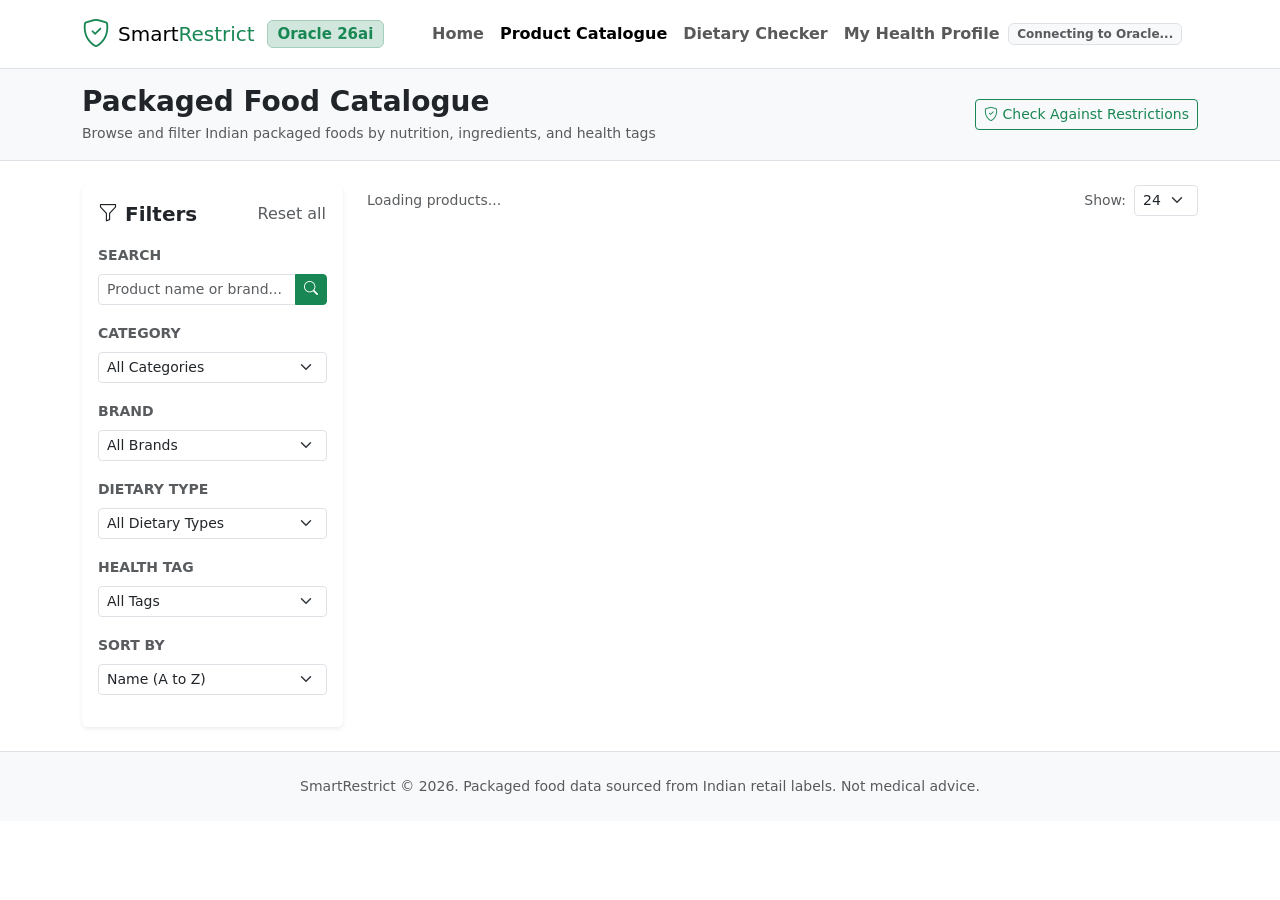
==== frontend/catalogue.html @ e8da26ab "initial commit" ====
<!DOCTYPE html>
<html lang="en">
<head>
  <meta charset="UTF-8">
  <meta name="viewport" content="width=device-width, initial-scale=1.0">
  <title>Product Catalogue | SmartRestrict</title>
  <link rel="stylesheet" href="https://cdn.jsdelivr.net/npm/bootstrap@5.3.3/dist/css/bootstrap.min.css">
  <link rel="stylesheet" href="https://cdn.jsdelivr.net/npm/bootstrap-icons@1.11.3/font/bootstrap-icons.min.css">
  <link rel="stylesheet" href="/static/css/style.css">
</head>
<body>

  <!-- Top Navbar -->
  <nav class="navbar navbar-expand-lg navbar-light bg-white border-bottom sticky-top py-2">
    <div class="container">
      <a class="navbar-brand d-flex align-items-center gap-2" href="/">
        <i class="bi bi-shield-check text-success fs-3"></i>
        <span>Smart<span class="text-success">Restrict</span></span>
        <span class="badge bg-success-subtle text-success border border-success-subtle ms-1">Oracle 26ai</span>
      </a>
      <button class="navbar-toggler" type="button" data-bs-toggle="collapse" data-bs-target="#navContent">
        <span class="navbar-toggler-icon"></span>
      </button>

      <div class="collapse navbar-collapse" id="navContent">
        <ul class="navbar-nav me-auto mb-2 mb-lg-0 ms-lg-4">
          <li class="nav-item"><a class="nav-link fw-semibold" href="/">Home</a></li>
          <li class="nav-item"><a class="nav-link active fw-semibold" href="/catalogue">Product Catalogue</a></li>
          <li class="nav-item"><a class="nav-link fw-semibold" href="/evaluate">Dietary Checker</a></li>
          <li class="nav-item"><a class="nav-link fw-semibold" href="/profile">My Health Profile</a></li>
        </ul>

        <div class="d-flex align-items-center gap-3">
          <span id="db-health-badge" class="badge bg-light text-muted border">Connecting to Oracle...</span>
          <div id="nav-user-badge"></div>
        </div>
      </div>
    </div>
  </nav>

  <!-- Page Header -->
  <header class="bg-light border-bottom py-3">
    <div class="container">
      <div class="d-flex flex-wrap justify-content-between align-items-center gap-2">
        <div>
          <h1 class="h3 fw-bold mb-1">Packaged Food Catalogue</h1>
          <p class="text-muted small mb-0">Browse and filter Indian packaged foods by nutrition, ingredients, and health tags</p>
        </div>
        <div class="d-flex gap-2">
          <a href="/evaluate" class="btn btn-outline-success btn-sm">
            <i class="bi bi-shield-check"></i> Check Against Restrictions
          </a>
        </div>
      </div>
    </div>
  </header>

  <!-- Main Catalogue Content -->
  <main class="container my-4">
    <div class="row g-4">
      <!-- Filter Sidebar -->
      <aside class="col-lg-3">
        <div class="card border-0 shadow-sm p-3 sticky-top" style="top: 80px;">
          <div class="d-flex justify-content-between align-items-center mb-3">
            <h5 class="fw-bold mb-0"><i class="bi bi-funnel"></i> Filters</h5>
            <button id="btn-reset-filters" class="btn btn-link text-decoration-none p-0 text-muted small">
              Reset all
            </button>
          </div>

          <!-- Search Input -->
          <div class="mb-3">
            <label for="filter-search" class="form-label small fw-semibold text-muted">SEARCH</label>
            <div class="input-group input-group-sm">
              <input type="text" id="filter-search" class="form-control" placeholder="Product name or brand...">
              <button id="btn-apply-search" class="btn btn-success" type="button">
                <i class="bi bi-search"></i>
              </button>
            </div>
          </div>

          <!-- Category Filter -->
          <div class="mb-3">
            <label for="filter-category" class="form-label small fw-semibold text-muted">CATEGORY</label>
            <select id="filter-category" class="form-select form-select-sm">
              <option value="">All Categories</option>
            </select>
          </div>

          <!-- Brand Filter -->
          <div class="mb-3">
            <label for="filter-brand" class="form-label small fw-semibold text-muted">BRAND</label>
            <select id="filter-brand" class="form-select form-select-sm">
              <option value="">All Brands</option>
            </select>
          </div>

          <!-- Dietary Type -->
          <div class="mb-3">
            <label for="filter-dietary" class="form-label small fw-semibold text-muted">DIETARY TYPE</label>
            <select id="filter-dietary" class="form-select form-select-sm">
              <option value="">All Dietary Types</option>
            </select>
          </div>

          <!-- Health Tags Filter -->
          <div class="mb-3">
            <label for="filter-tag" class="form-label small fw-semibold text-muted">HEALTH TAG</label>
            <select id="filter-tag" class="form-select form-select-sm">
              <option value="">All Tags</option>
            </select>
          </div>

          <!-- Sort Option -->
          <div class="mb-3">
            <label for="filter-sort" class="form-label small fw-semibold text-muted">SORT BY</label>
            <select id="filter-sort" class="form-select form-select-sm">
              <option value="name_asc">Name (A to Z)</option>
              <option value="name_desc">Name (Z to A)</option>
              <option value="sugar_asc">Sugar (Lowest first)</option>
              <option value="sodium_asc">Sodium (Lowest first)</option>
              <option value="calories_asc">Calories (Lowest first)</option>
              <option value="protein_desc">Protein (Highest first)</option>
              <option value="price_asc">Price (Low to High)</option>
              <option value="price_desc">Price (High to Low)</option>
            </select>
          </div>
        </div>
      </aside>

      <!-- Products Grid & Pagination -->
      <section class="col-lg-9">
        <!-- Results Bar -->
        <div class="d-flex flex-wrap justify-content-between align-items-center mb-3">
          <div id="results-count" class="text-muted small">Loading products...</div>
          <div class="d-flex align-items-center gap-2">
            <label for="page-size-select" class="small text-muted">Show:</label>
            <select id="page-size-select" class="form-select form-select-sm" style="width: auto;">
              <option value="12">12</option>
              <option value="24" selected>24</option>
              <option value="48">48</option>
            </select>
          </div>
        </div>

        <!-- Active Filter Pills Container -->
        <div id="active-filters-container" class="mb-3 d-flex flex-wrap gap-2"></div>

        <!-- Products Container -->
        <div id="products-grid" class="row g-3">
          <!-- Dynamically populated -->
        </div>

        <!-- Pagination Controls -->
        <nav aria-label="Product pagination" class="mt-4">
          <ul id="pagination-controls" class="pagination justify-content-center"></ul>
        </nav>
      </section>
    </div>
  </main>

  <!-- Footer -->
  <footer class="bg-light border-top py-4 mt-auto">
    <div class="container text-center text-muted small">
      SmartRestrict &copy; 2026. Packaged food data sourced from Indian retail labels. Not medical advice.
    </div>
  </footer>

  <script src="https://cdn.jsdelivr.net/npm/bootstrap@5.3.3/dist/js/bootstrap.bundle.min.js"></script>
  <script src="/static/js/api.js"></script>
  <script src="/static/js/app.js"></script>
  <script src="/static/js/catalogue.js"></script>
</body>
</html>
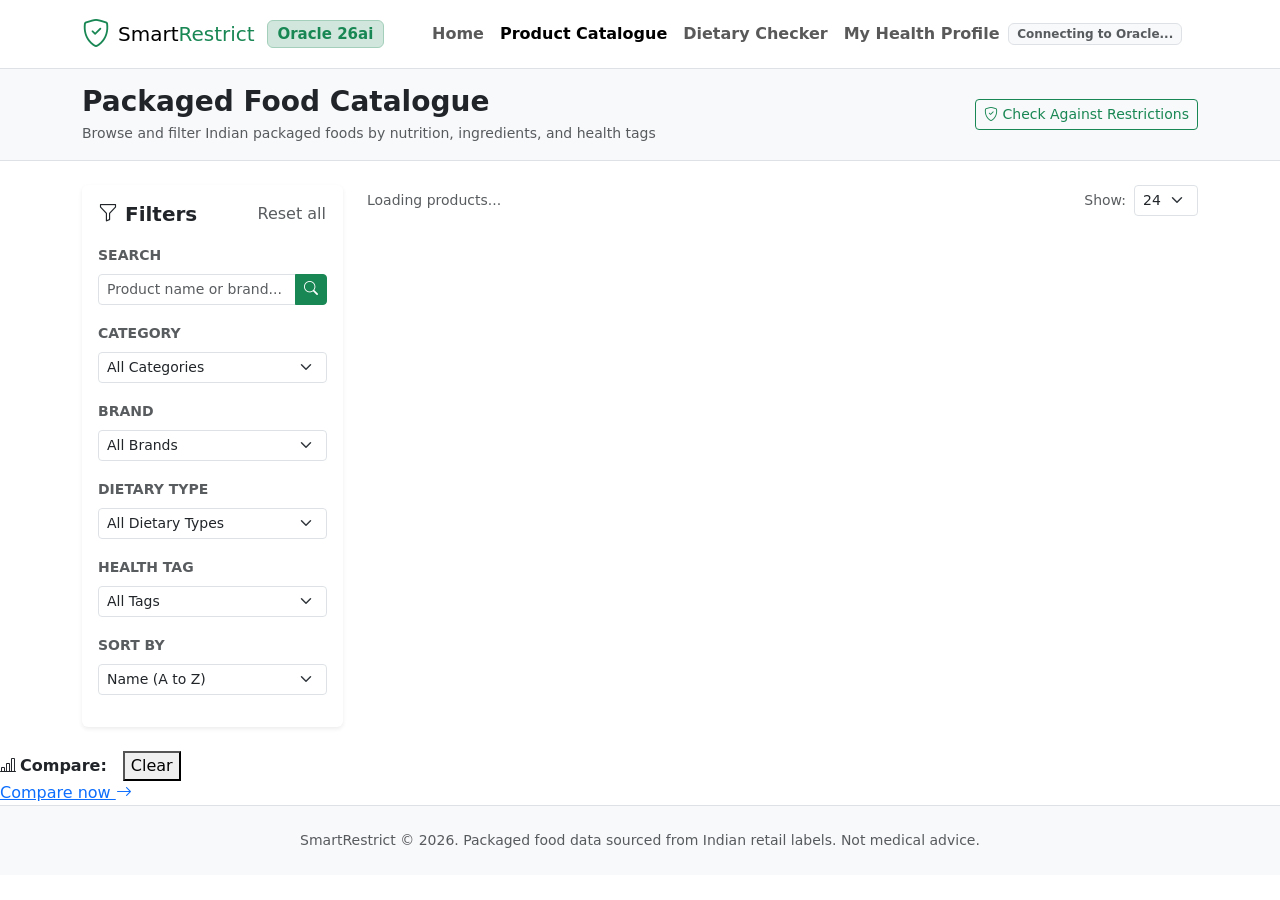
==== commit 248d5f58: "made it better" ====
--- a/frontend/catalogue.html
+++ b/frontend/catalogue.html
@@ -159,6 +159,15 @@
     </div>
   </main>
 
+  <div id="compare-bar" class="compare-bar" aria-live="polite">
+    <div class="d-flex align-items-center flex-wrap gap-2">
+      <strong><i class="bi bi-bar-chart-line me-1"></i>Compare:</strong>
+      <span id="compare-bar-items"></span>
+      <button id="compare-bar-clear" type="button" class="btn-compare-clear">Clear</button>
+    </div>
+    <a id="compare-bar-go" class="btn-compare-go" href="/compare">Compare now <i class="bi bi-arrow-right"></i></a>
+  </div>
+
   <!-- Footer -->
   <footer class="bg-light border-top py-4 mt-auto">
     <div class="container text-center text-muted small">
@@ -170,6 +179,13 @@
   <script src="/static/js/api.js"></script>
   <script src="/static/js/app.js"></script>
   <script src="/static/js/catalogue.js"></script>
+  <script>
+    document.getElementById("compare-bar-clear").addEventListener("click", () => {
+      sessionStorage.removeItem("sr_compare");
+      App._updateCompareBar();
+      document.querySelectorAll(".compare-chk").forEach((checkbox) => { checkbox.checked = false; });
+    });
+  </script>
 </body>
 </html>
 
